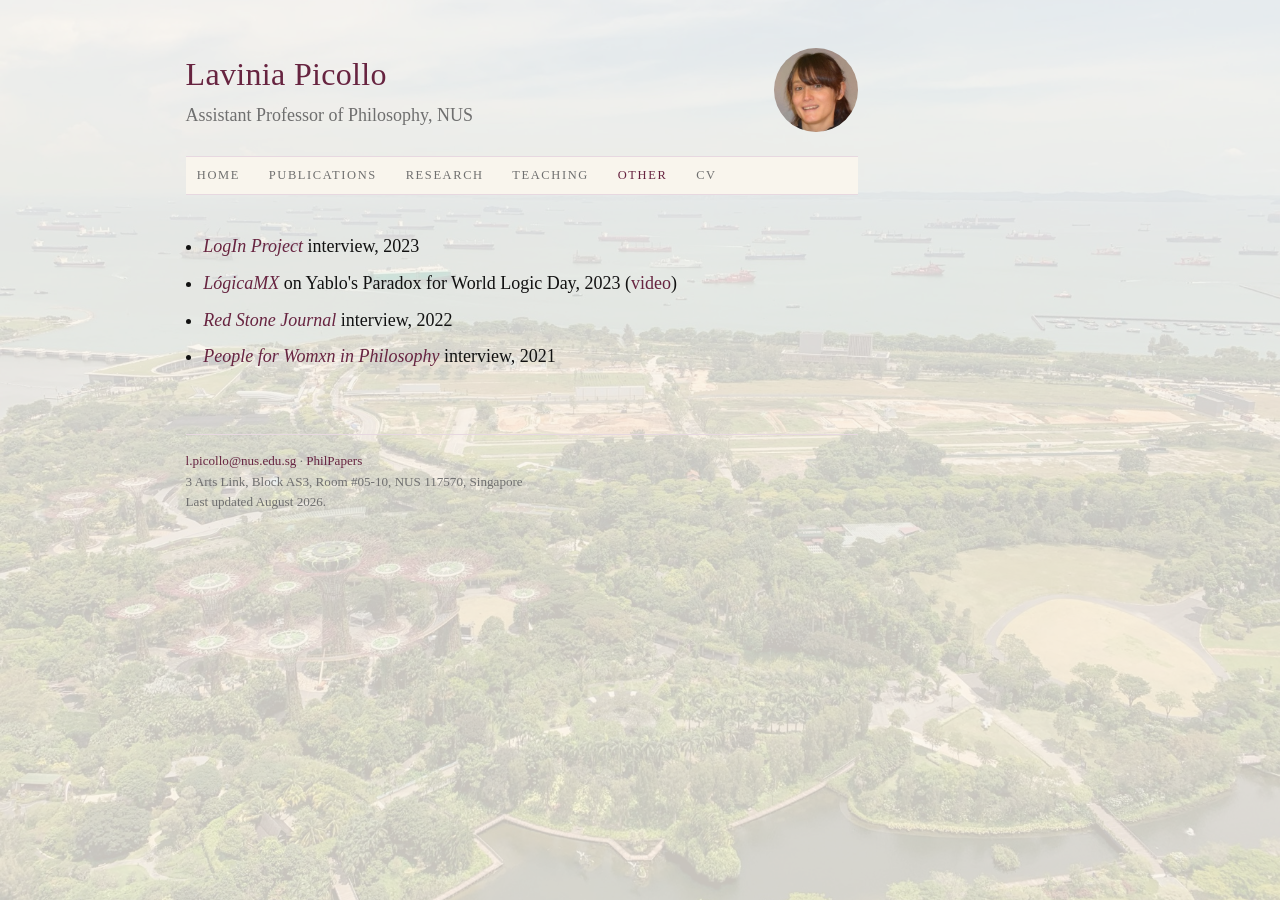
==== other.html @ 1f99d639 "Rebuild the site as six pages Split the single page into Home, Publications, Research, Teaching and " ====
<!DOCTYPE html>
<html lang="en-GB">
<head>
<meta charset="utf-8">
<meta name="viewport" content="width=device-width, initial-scale=1">
<title>Other · Lavinia Picollo</title>
<link rel="stylesheet" href="style.css">
</head>
<body>
<div class="wrap">

  <div class="masthead">
    <div>
      <h1><a href="index.html">Lavinia Picollo</a></h1>
      <p class="sub">Assistant Professor of Philosophy, NUS</p>
    </div>
    <img class="portrait" src="portrait.jpg" alt="Lavinia Picollo">
  </div>
  <nav class="jump">
    <a href="index.html">Home</a>
    <a href="publications.html">Publications</a>
    <a href="research.html">Research</a>
    <a href="teaching.html">Teaching</a>
    <a href="other.html" aria-current="page">Other</a>
    <a href="cv.pdf">CV</a>
  </nav>

  <section id="other" class="plain">
    <div class="body">
      <ul class="plain">
        <li><a href="https://open.spotify.com/episode/0YNKsvkwLanz6YsQ8L6qIJ"><i>LogIn Project</i></a> interview, 2023</li>
        <li><a href="https://logicamx.wixsite.com/logicamx/introduccion-a-las-paradojas"><i>LógicaMX</i></a> on Yablo's Paradox for World Logic Day, 2023 (<a href="https://www.youtube.com/watch?v=TrnLCFsN5i8">video</a>)</li>
        <li><a href="https://www.youtube.com/channel/UC7jPHVn9CVHK4a7XossSdkQ/featured"><i>Red Stone Journal</i></a> interview, 2022</li>
        <li><a href="https://pwips.home.blog/2021/01/21/interview-with-academics-5-dr-lavinia-picollo/"><i>People for Womxn in Philosophy</i></a> interview, 2021</li>
      </ul>
    </div>
  </section>

  <footer><a href="mailto:l.picollo@nus.edu.sg">l.picollo@nus.edu.sg</a> &middot; <a href="https://philpeople.org/profiles/lavinia-maria-picollo">PhilPapers</a><br>
    3 Arts Link, Block AS3, Room #05-10, NUS 117570, Singapore<br>
    Last updated August 2026.</footer>
</div>
</body>
</html>
---- style.css ----
:root{ --ink:#111; --muted:#6f6f6f; --rule:#dcdcda; --measure:42rem;
  --paper:#faf6ed; --paper-veil:#faf6edee; --accent:#672440; --accent-soft:#cfb2c1; --accent-rule:#e7d8e0; --accent-dark:#461528; }
*{box-sizing:border-box}
body{margin:0; background:var(--paper); color:var(--ink);
  font-family:"Libertinus Serif","Hoefler Text",Palatino,"Palatino Linotype",Georgia,serif;
  font-size:18px; line-height:1.55;}
.wrap{max-width:60rem; margin:0 auto; padding:3rem 1.6rem 6rem;}
/* Colour alone marks a link — no underline anywhere, including on hover.
   Hover deepens the colour; keyboard focus gets a ring, since focus must stay
   visible for anyone navigating without a mouse. */
a{color:var(--accent); text-decoration:none}
a:hover{color:var(--accent-dark)}
a:focus-visible{outline:2px solid var(--accent-soft); outline-offset:2px; border-radius:1px}
p{margin:0 0 1rem}

/* header */
h1{font-size:2rem; font-weight:400; margin:0 0 .2rem; letter-spacing:.01em}
.sub{color:var(--muted); margin:0 0 .9rem}
.toplinks{font-size:.9rem; margin:0 0 2rem}
.toplinks a{margin-right:1.1rem}
.lede{max-width:var(--measure)}

/* jump nav — sticky, unobtrusive */
.jump{position:sticky; top:0; background:var(--paper-veil); backdrop-filter:blur(4px);
  border-top:1px solid var(--rule); border-bottom:1px solid var(--rule);
  padding:.55rem 0 .55rem .7rem; margin:0 0 2.4rem; font-size:.78rem; letter-spacing:.13em; text-transform:uppercase}
.jump a{color:var(--muted); text-decoration:none; margin-right:1.5rem}
.jump a:hover{color:var(--accent)}

/* sections with margin labels, echoing the CV */
section{display:grid; grid-template-columns:9rem 1fr; gap:0 2rem; margin:0 0 3.4rem; scroll-margin-top:3.4rem}
section > h2{grid-column:1; margin:.3rem 0 0; font-size:.82rem; font-weight:400;
  font-variant:small-caps; letter-spacing:.06em; text-align:right; color:var(--muted)}
section > .body{grid-column:2; max-width:var(--measure)}
@media (max-width:760px){
  section{grid-template-columns:1fr}
  section > h2{text-align:left; margin-bottom:.7rem}
}

h3.sub2{font-size:1rem; font-style:italic; font-weight:400; margin:2.1rem 0 1rem}
h3.sub2:first-child{margin-top:0}
.entries{display:grid; grid-template-columns:5.6rem 1fr; gap:1.05rem 1rem; margin:0}
.entries .d{text-align:right; color:var(--muted); font-size:.9rem; padding-top:.15em}
@media (max-width:760px){
  .entries{grid-template-columns:1fr; gap:.2rem}
  .entries .d{text-align:left}
  .entries .e{margin-bottom:1rem}
}
.title{font-weight:400}
.meta{color:var(--muted)}
.links{font-size:.85rem; color:var(--muted); margin-top:.12rem}
.links a{color:var(--muted)}
details{margin-top:.3rem}
details summary{font-size:.85rem; color:var(--muted); cursor:pointer; list-style:none}
details summary::-webkit-details-marker{display:none}
details summary::before{content:"▸ "; }
details[open] summary::before{content:"▾ "; }
details .ab{font-size:.92rem; color:#3a3a3a; margin:.45rem 0 0; padding-left:.9rem; border-left:2px solid var(--rule)}
ul.plain{margin:0; padding-left:1.1rem}
ul.plain li{margin:0 0 .55rem}
footer{margin-top:3rem; padding-top:1rem; border-top:1px solid var(--rule); color:var(--muted); font-size:.82rem}

/* multi-page additions */
/* A section on its own page needs no margin label: the nav already names it.
   Drop the label column so the body starts at the page's left edge. */
section.plain{grid-template-columns:1fr}
section.plain > .body{grid-column:1}
h1 a{text-decoration:none}
.jump a[aria-current="page"]{color:var(--accent)}
.entries .d{scroll-margin-top:3.4rem}

/* The News block leads the front page, so it sits tighter than a full section. */
#news{margin-bottom:2.6rem}
/* The News label takes the banner's typography, so the two read as one system. */
#news h3.sub2{font-size:.78rem; font-style:normal; font-weight:400;
  letter-spacing:.13em; text-transform:uppercase; color:var(--accent);
  margin:0 0 1.1rem}

/* ---- aubergine accents -------------------------------------------------
   Restraint is the point: prose links and the current tab carry the colour,
   the dense link rows under each entry stay grey until hovered. */
h1 a{color:var(--accent)}                      /* the name carries the colour */
.links a, footer a{color:var(--accent)}

details summary{color:var(--accent)}
details summary::before{color:var(--accent)}
details .ab{border-left:2px solid var(--accent-soft)}
.entries .d{color:var(--muted)}

/* a little more of it: subsection headings, and the two rules that frame the page */
h3.sub2{color:var(--accent)}
.jump{border-top-color:var(--accent-rule); border-bottom-color:var(--accent-rule)}
footer{border-top-color:var(--accent-rule)}

/* The Abstract toggle rides on the end of the links row; the abstract itself
   still drops onto its own line underneath when opened. */
.links details, .links details summary{display:inline}
.links details .ab{display:block}

/* ---- masthead with portrait ----
   Name and title on the left, a small portrait on the right. The photo is
   deliberately modest: this is a text site and it should stay one. */
/* Name on the left, portrait out at the right margin, flush with the banner and
   the text column below. The block keeps its own clearance above the banner rule,
   since the circle is taller than the two lines of text beside it. */
.masthead{display:flex; align-items:center; justify-content:space-between; gap:2rem;
  margin:0 0 1.5rem}
.masthead .sub{margin-bottom:0}
.portrait{width:84px; height:84px; object-fit:cover; border-radius:50%; flex:none;
  filter:brightness(1.04) saturate(1.02)}
@media (max-width:560px){ .portrait{width:76px; height:76px} }

/* ---- background photograph ----
   Held behind everything at low opacity and fixed to the viewport, so it reads
   as a tint on the paper rather than a picture competing with the text. */
body::before{
  content:""; position:fixed; inset:0; z-index:-1;
  background:url("bg.jpg") center/cover no-repeat;
  opacity:.20;
}

/* ---- one right-hand margin ----
   The banner rules, the masthead (and so the portrait) and the footer rule all
   stop at the same measure as the text column, instead of running to the full
   page width. Everything now lines up on one right edge. */
.masthead, .jump, footer{max-width:var(--measure)}

/* ---- phones ----
   The banner wraps onto as many lines as it needs; the masthead stacks so the
   portrait never squeezes the name; the photograph steps back so text stays
   readable on a small, bright screen. */
@media (max-width:620px){
  .wrap{padding:2rem 1.1rem 4rem}
  h1{font-size:1.6rem}
  body{font-size:17px}
  .masthead{gap:1rem}
  .jump{padding:.5rem 0 .5rem .55rem; margin-bottom:1.8rem; letter-spacing:.09em; line-height:2}
  .jump a{margin-right:1rem}
  body::before{opacity:.08}
  .entries{gap:.9rem 0}
}
@media (max-width:420px){
  .masthead{flex-direction:row; align-items:center}
  .portrait{width:60px; height:60px}
  h1{font-size:1.45rem}
}
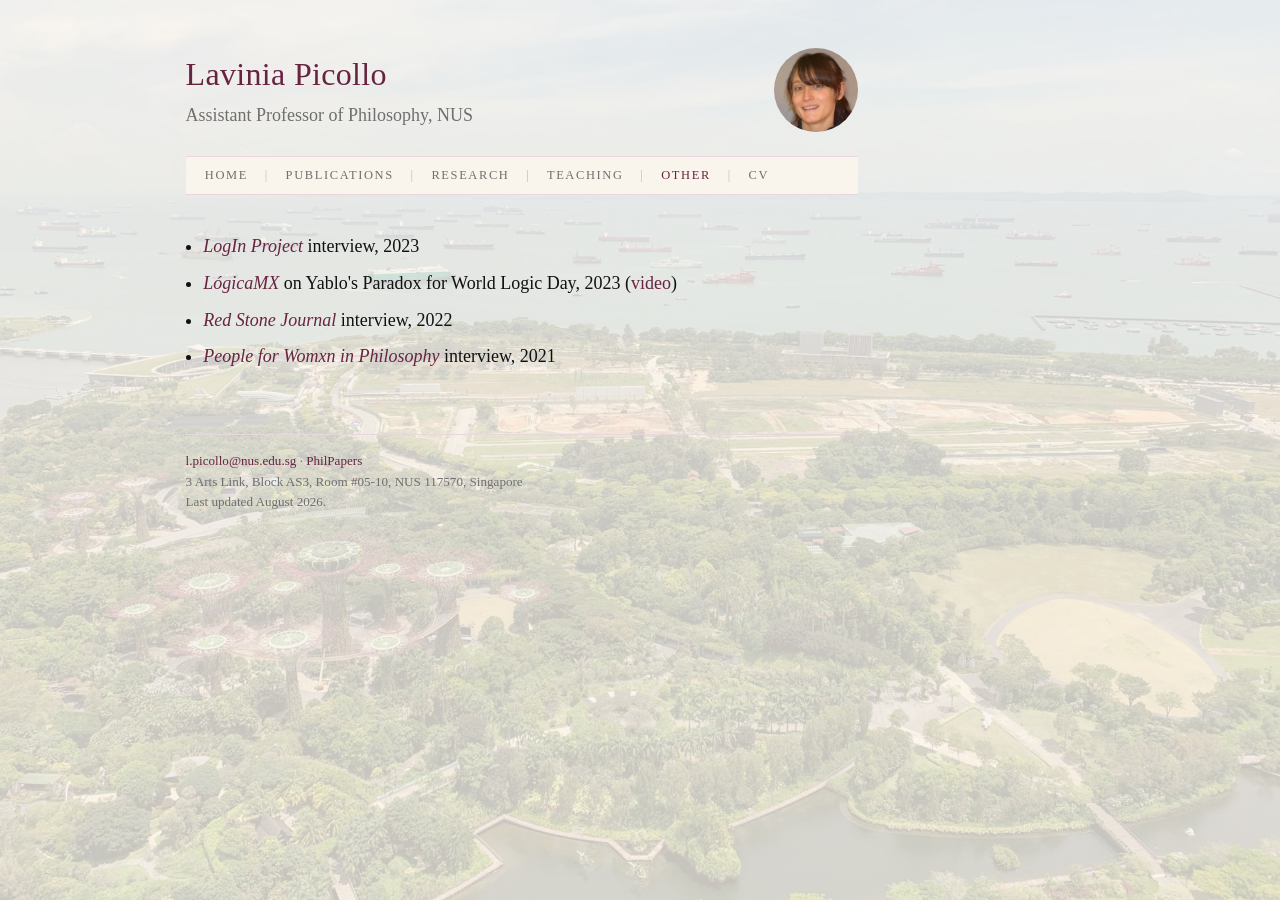
==== commit 1c2ca85d: "Separate the banner links with bars Bars replace the per-link margin, which also removes the trailin" ====
--- a/other.html
+++ b/other.html
@@ -18,10 +18,15 @@
   </div>
   <nav class="jump">
     <a href="index.html">Home</a>
+    <span class="sep">|</span>
     <a href="publications.html">Publications</a>
+    <span class="sep">|</span>
     <a href="research.html">Research</a>
+    <span class="sep">|</span>
     <a href="teaching.html">Teaching</a>
+    <span class="sep">|</span>
     <a href="other.html" aria-current="page">Other</a>
+    <span class="sep">|</span>
     <a href="cv.pdf">CV</a>
   </nav>
 
--- a/style.css
+++ b/style.css
@@ -23,8 +23,9 @@
 /* jump nav — sticky, unobtrusive */
 .jump{position:sticky; top:0; background:var(--paper-veil); backdrop-filter:blur(4px);
   border-top:1px solid var(--rule); border-bottom:1px solid var(--rule);
-  padding:.55rem 0 .55rem .7rem; margin:0 0 2.4rem; font-size:.78rem; letter-spacing:.13em; text-transform:uppercase}
-.jump a{color:var(--muted); text-decoration:none; margin-right:1.5rem}
+  padding:.55rem 0 .55rem 1.2rem; margin:0 0 2.4rem; font-size:.78rem; letter-spacing:.13em; text-transform:uppercase}
+.jump a{color:var(--muted); text-decoration:none}
+.jump .sep{color:var(--accent-soft); margin:0 .75rem}
 .jump a:hover{color:var(--accent)}
 
 /* sections with margin labels, echoing the CV */
@@ -134,8 +135,8 @@
   h1{font-size:1.6rem}
   body{font-size:17px}
   .masthead{gap:1rem}
-  .jump{padding:.5rem 0 .5rem .55rem; margin-bottom:1.8rem; letter-spacing:.09em; line-height:2}
-  .jump a{margin-right:1rem}
+  .jump{padding:.5rem 0 .5rem .9rem; margin-bottom:1.8rem; letter-spacing:.09em; line-height:2}
+  .jump .sep{margin:0 .5rem}
   body::before{opacity:.08}
   .entries{gap:.9rem 0}
 }
